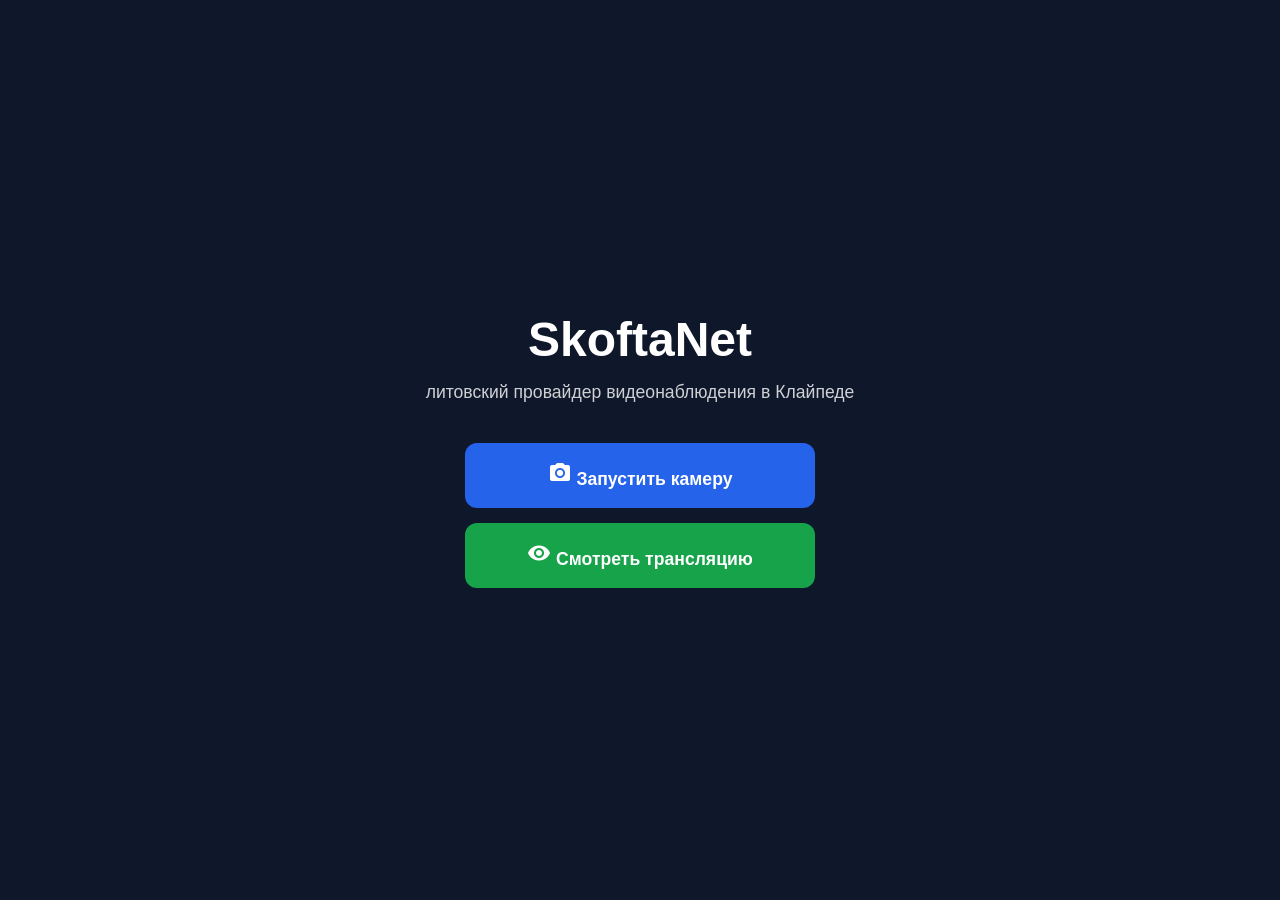
==== index.html @ f5c5d5c8 "Add files via upload" ====
<!DOCTYPE html>
<html lang="ru">
<head>
<meta charset="UTF-8">
<meta name="viewport" content="width=device-width, initial-scale=1.0">
<title>SkoftaNet</title>
<link href="https://fonts.googleapis.com/icon?family=Material+Icons" rel="stylesheet">
<link rel="stylesheet" href="style.css">
<link rel="icon" href="favicon.ico">
</head>
<body>

<div class="container">

    <h1>SkoftaNet</h1>

    <p class="description">
        литовский провайдер видеонаблюдения в Клайпеде
    </p>

    <div class="buttons">

        <a href="camera.html" class="btn camera-btn">
           <i class="material-icons">camera_alt</i>&nbsp;Запустить камеру
        </a>

        <a href="viewer.html" class="btn viewer-btn">
            <i class="material-icons">visibility</i>&nbsp;Смотреть трансляцию
        </a>

    </div>

</div>

</body>
</html>
---- style.css ----
@font-face {
    font-family: "FixedSys";
    src: url("fixedsys.ttf") format("truetype");
    font-weight: normal;
    font-style: normal;
}

*{
    margin:0;
    padding:0;
    box-sizing:border-box;
    font-family:Arial, sans-serif;
}

body{
    background:#0f172a;
    color:white;
    min-height:100vh;
}

.container{
    width:100%;
    min-height:100vh;
    display:flex;
    flex-direction:column;
    justify-content:center;
    align-items:center;
    padding:20px;
}

h1{
    font-size:3rem;
    margin-bottom:15px;
    text-align:center;
}

.description{
    font-size:1.1rem;
    opacity:0.8;
    margin-bottom:40px;
    text-align:center;
}

.buttons{
    display:flex;
    flex-direction:column;
    gap:15px;
    width:100%;
    max-width:350px;
}

.btn{
    text-decoration:none;
    color:white;
    text-align:center;
    padding:18px;
    border-radius:12px;
    font-size:1.1rem;
    font-weight:bold;
    transition:0.3s;
}

.camera-btn{
    background:#2563eb;
}

.camera-btn:hover{
    transform:scale(1.03);
}

.viewer-btn{
    background:#16a34a;
}

.viewer-btn:hover{
    transform:scale(1.03);
}

/* Камера и просмотр */

.video-container{
    width:100%;
    max-width:1000px;
    margin:auto;
    padding:20px;
}

video{
    width:100%;
    border-radius:15px;
    background:black;
}

.room-box{
    margin-top:20px;
    display:flex;
    flex-direction:column;
    gap:10px;
}

.room-code{
    font-size:2rem;
    text-align:center;
    background:#1e293b;
    padding:15px;
    border-radius:10px;
    letter-spacing:3px;
}

input{
    width:100%;
    padding:15px;
    border:none;
    border-radius:10px;
    font-size:18px;
    outline:none;
}

button{
    padding:15px;
    border:none;
    border-radius:10px;
    font-size:18px;
    font-weight:bold;
    cursor:pointer;
}

.primary-btn{
    background:#2563eb;
    color:white;
}

.success-btn{
    background:#16a34a;
    color:white;
}

.status{
    text-align:center;
    margin-top:15px;
    opacity:0.8;
}

.back-link{
    display:inline-block;
    margin-top:20px;
    color:white;
    text-decoration:none;
}

.video-wrapper{
    width:100%;
    max-width:1000px;
    margin:auto;
    position:relative;
}

.overlay{
    position:absolute;
    color:white;
    font-size:35px;
    padding:6px 10px;
    border-radius:6px;
    font-family: "FixedSys", monospace;
}

.top-left{
    top:10px;
    left:10px;
}

.bottom-left{
    bottom:10px;
    left:10px;
}

.top-right{
    top:20px;
    right:10px;
    position:absolute;
    color:white;
    font-size:21px;
}
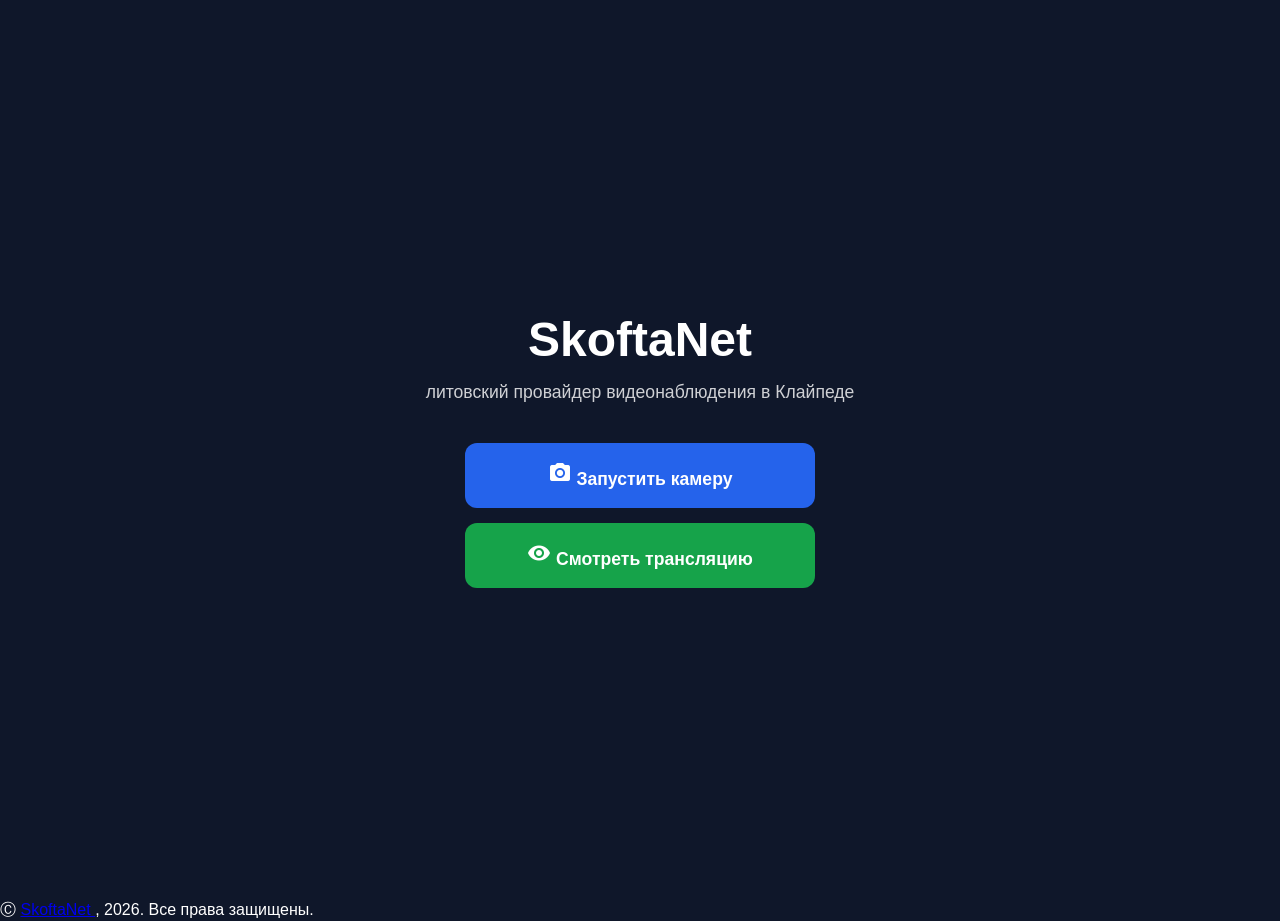
==== commit 47f62c3a: "Update index.html" ====
--- a/index.html
+++ b/index.html
@@ -32,5 +32,16 @@
 
 </div>
 
+<footer class="footer">
+    <span>
+        Ⓒ
+        <a href="https://skfnet.github.io/web/" target="_blank">
+            SkoftaNet
+        </a>,
+        <script>document.write(new Date().getFullYear())</script>.
+        Все права защищены.
+    </span>
+</footer>
+
 </body>
-</html>+</html>
--- a/style.css
+++ b/style.css
@@ -162,6 +162,7 @@
     padding:6px 10px;
     border-radius:6px;
     font-family: "FixedSys", monospace;
+    -webkit-text-stroke: 0.6px black;
 }
 
 .top-left{
@@ -175,9 +176,49 @@
 }
 
 .top-right{
-    top:20px;
     right:10px;
     position:absolute;
     color:white;
     font-size:21px;
-}+}
+
+.room-code-wrapper {
+  align-items:center;
+}
+
+.copy-btn {
+  padding:8px 12px;
+  cursor:pointer;
+  border:none;
+  border-radius:6px;
+  position:relative;
+  top:-56px;
+  left:13px;
+}
+
+.copy-btn:hover {
+  opacity:0.9;
+}
+
+.fullscreen-mode .hide-in-fullscreen {
+  display: none !important;
+}
+
+#fullscreenBtn {
+  padding: 6px 10px;
+  font-size: 14px;
+}
+
+.fullscreen-mode #fullscreenBtn {
+  position: fixed;
+  right: 15px;
+  bottom: 15px;
+  z-index: 9999;
+  padding: 6px 10px;
+  font-size: 13px;
+  opacity: 0.8;
+}
+
+.fullscreen-mode #fullscreenBtn:hover {
+  opacity: 1;
+}
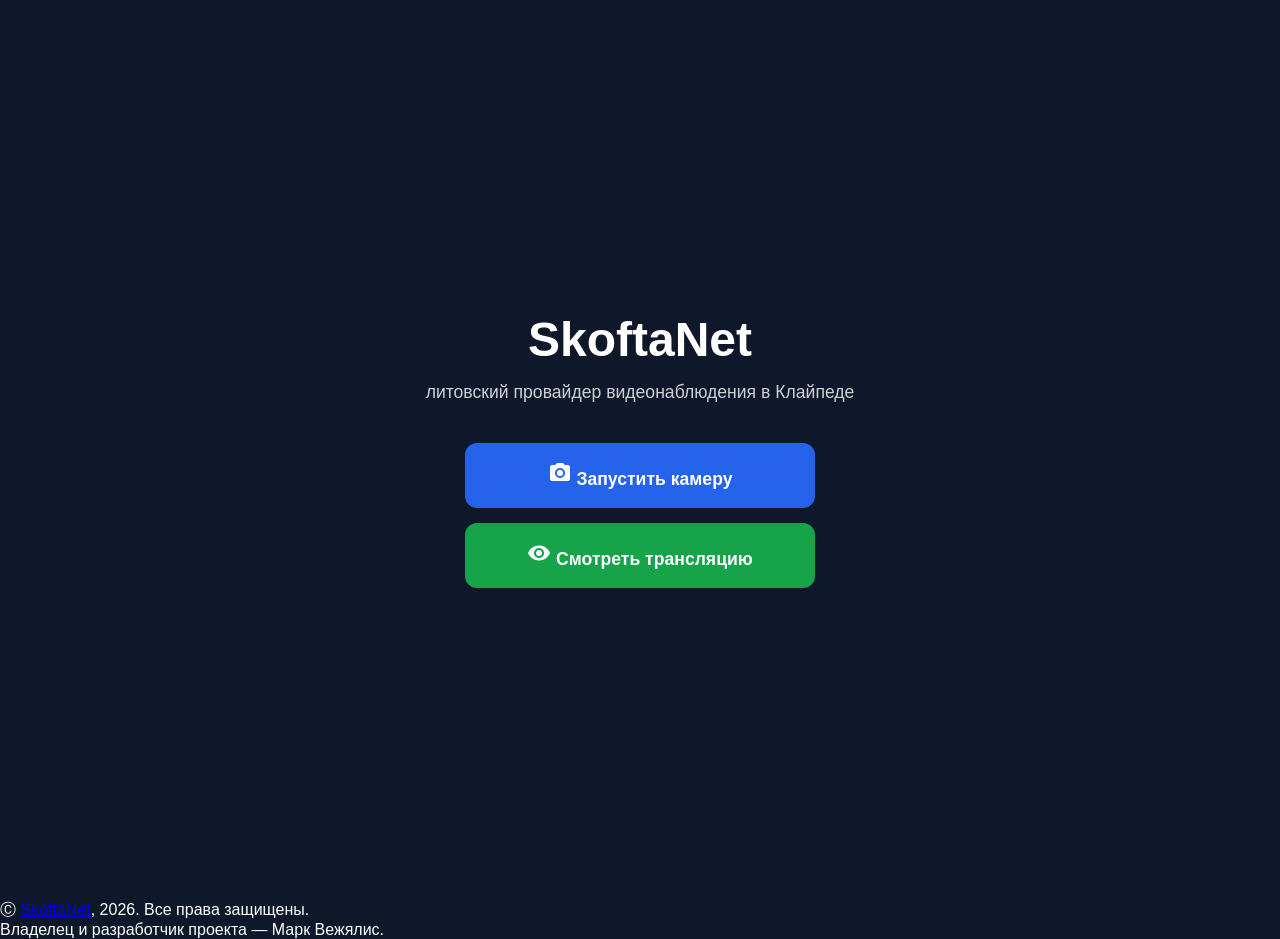
==== commit f3ded978: "Update index.html" ====
--- a/index.html
+++ b/index.html
@@ -34,12 +34,10 @@
 
 <footer class="footer">
     <span>
-        Ⓒ
-        <a href="https://skfnet.github.io/web/" target="_blank">
-            SkoftaNet
-        </a>,
-        <script>document.write(new Date().getFullYear())</script>.
-        Все права защищены.
+        Ⓒ <a href="https://skfnet.github.io/web/" target="_blank">SkoftaNet</a>,
+        <script>document.write(new Date().getFullYear())</script>. Все права защищены.
+        <br>
+        Владелец и разработчик проекта — Марк Вежялис.
     </span>
 </footer>
 
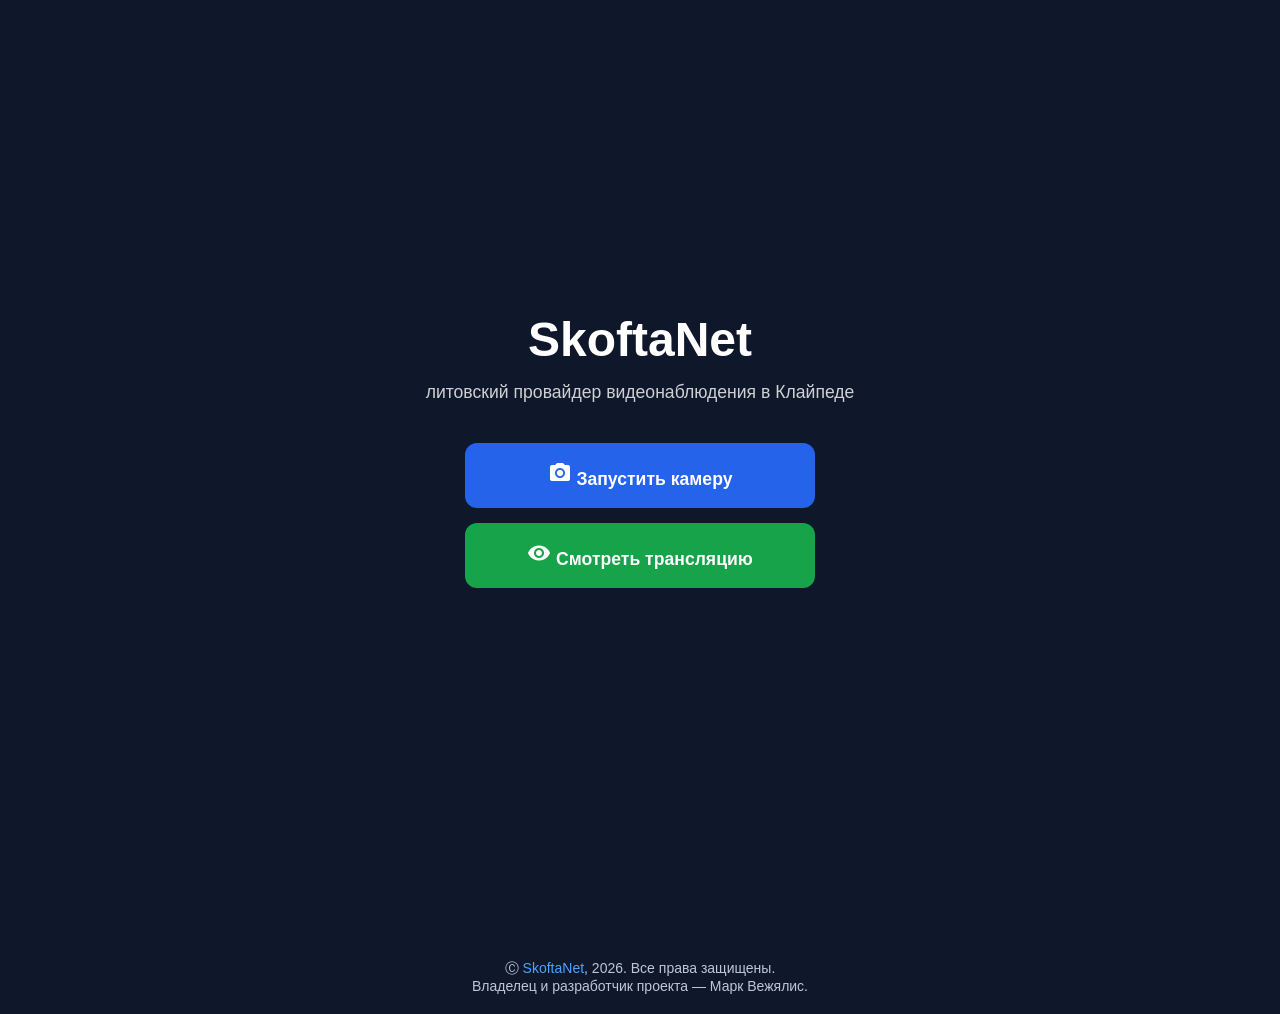
==== commit d04150c2: "Update index.html" ====
--- a/index.html
+++ b/index.html
@@ -3,6 +3,10 @@
 <head>
 <meta charset="UTF-8">
 <meta name="viewport" content="width=device-width, initial-scale=1.0">
+<meta name="description" content="литовский провайдер видеонаблюдения в Клайпеде">
+<meta name="author" content="SKOFTANET">
+<meta name="keywords" content="SkoftaNet, WebRTC, видеонаблюдение, камера, трансляция, видеопоток, онлайн камера">
+<meta name="theme-color" content="#0f172a">
 <title>SkoftaNet</title>
 <link href="https://fonts.googleapis.com/icon?family=Material+Icons" rel="stylesheet">
 <link rel="stylesheet" href="style.css">
--- a/style.css
+++ b/style.css
@@ -13,9 +13,11 @@
 }
 
 body{
-    background:#0f172a;
-    color:white;
-    min-height:100vh;
+    background: #0f172a;
+    color: white;
+    min-height: 100vh;
+    display: flex;
+    flex-direction: column;
 }
 
 .container{
@@ -222,3 +224,25 @@
 .fullscreen-mode #fullscreenBtn:hover {
   opacity: 1;
 }
+
+.footer {
+    margin-top: 40px;
+    padding: 20px;
+    text-align: center;
+    font-size: 14px;
+    color: #bfc7d5;
+}
+
+.footer a {
+    color: #4ea3ff;
+    text-decoration: none;
+}
+
+.footer a:hover {
+    text-decoration: underline;
+}
+
+.container,
+.video-container {
+    flex: 1;
+}
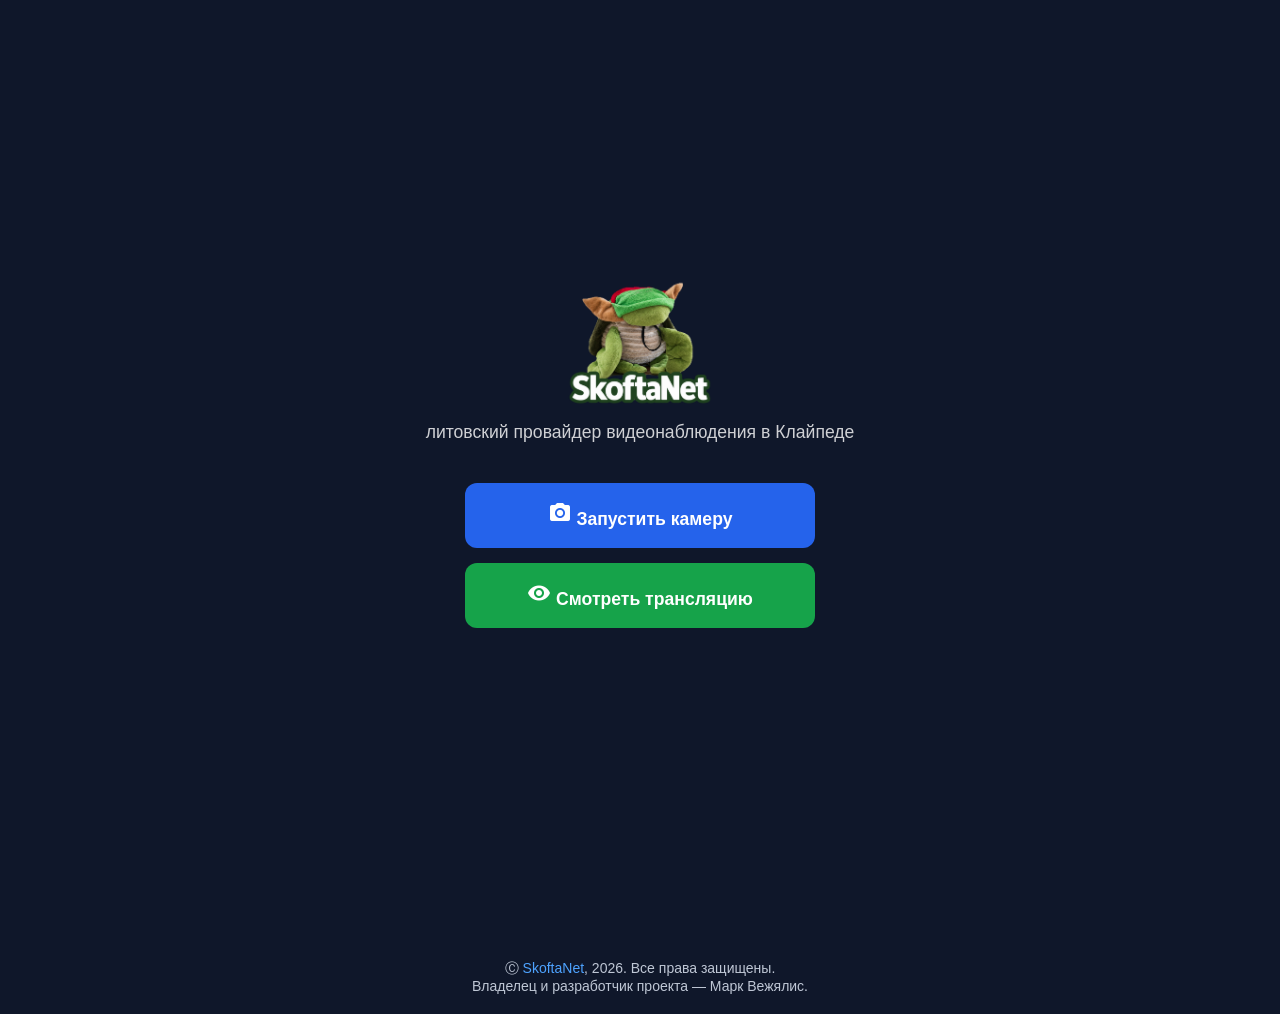
==== commit 45a1eefe: "Update index.html" ====
--- a/index.html
+++ b/index.html
@@ -16,7 +16,7 @@
 
 <div class="container">
 
-    <h1>SkoftaNet</h1>
+    <img style="width: 150px;height: 150px;" src="logo.png" alt="Логотип">
 
     <p class="description">
         литовский провайдер видеонаблюдения в Клайпеде
